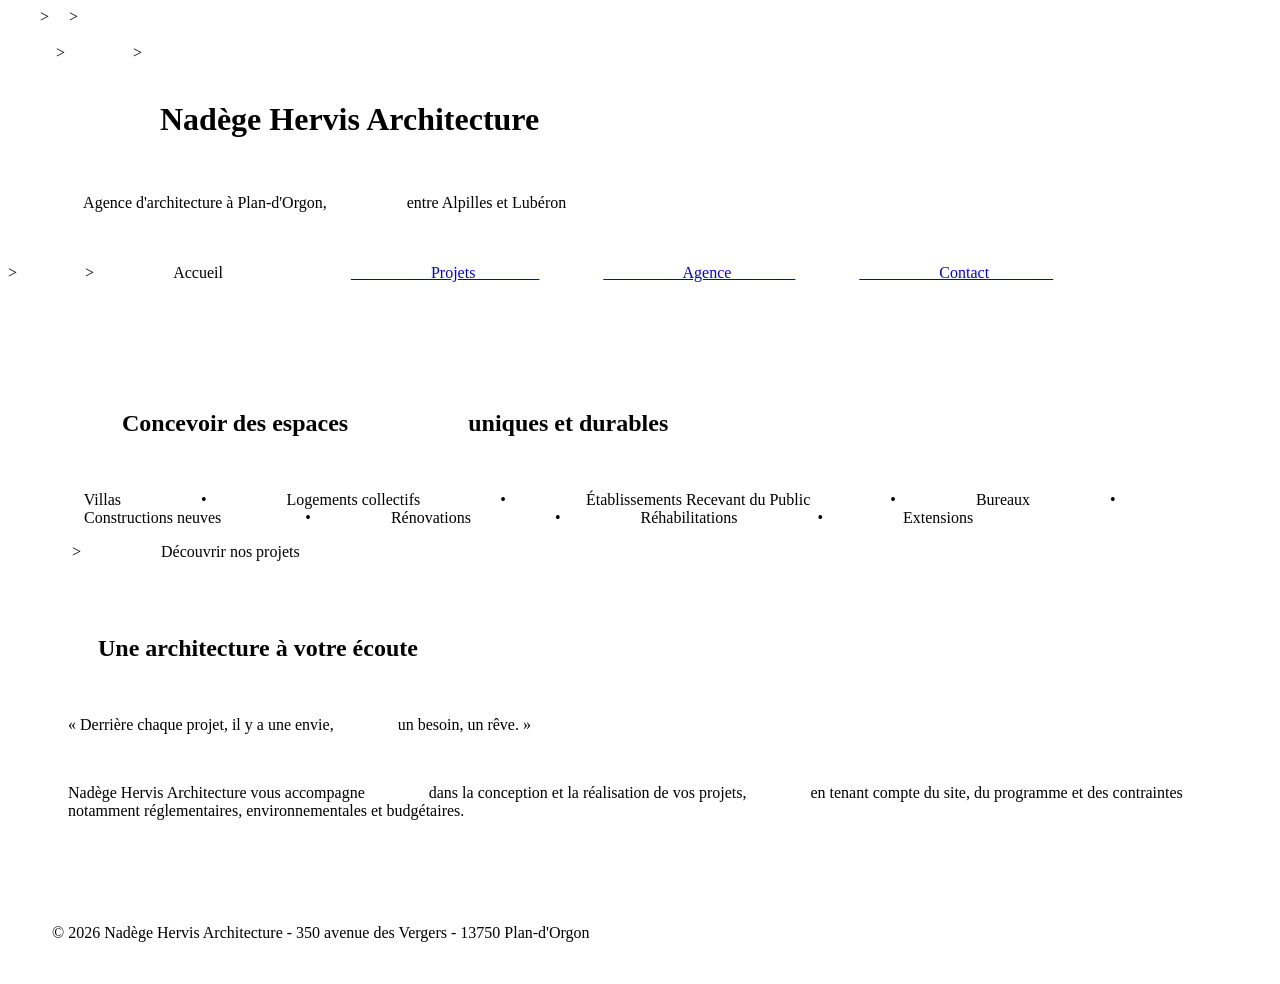
==== index.html @ 65b54915 "Update index.html" ====
<!DOCTYPE html>
<html lang="fr">

<head>

   <meta charset="UTF-8">

   <meta
       name="viewport"
       content="width=device-width, initial-scale=1.0"


>
>


   <meta
       name="description"
        content="Nadège Hervis Architecture, architecte à Plan-d'Orgon entre Alpilles et Lubéron. Conception, rénovation, réhabilitation, extension et projets de logements."


>
>


   <title>
        Architecte à Plan-d'Orgon | Nadège Hervis Architecture
    </title>


   <style>

       * {
           box-sizing: border-box;
       }


       html {
           scroll-behavior: smooth;
       }


       body {
           margin: 0;

           font-family:
               Arial,
               Helvetica,
               sans-serif;

           color: #4f4a42;

           background: #ffffff;
       }


       img {
           max-width: 100%;
       }


       /* =====================================================
          HEADER
          ===================================================== */

       .site-header {

           position: relative;

           width: 100%;

           background: #ffffff;

           border-bottom:
               1px solid #e6e1d8;

           padding: 15px 40px;
       }


       .header-container {

           max-width: 1400px;

           margin: 0 auto;

           display: flex;

           align-items: center;

           justify-content: space-between;

           gap: 35px;
       }


       /* LOGO */

       .logo {

           height: 78px;

           width: auto;

           display: block;
       }


       /* IDENTITÉ */

       .brand {

           flex: 1;
       }


       .brand h1 {

           margin: 0;

           color: #8f7e4d;

           font-size: 23px;

           font-weight: 400;

           letter-spacing: 2px;
       }


       .brand p {

           margin: 3px 0 0;

           color: #777065;

           font-size: 12px;

           letter-spacing: 1.2px;
       }


       /* NAVIGATION */

       nav {

           display: flex;

           align-items: center;

           gap: 25px;
       }


       nav a {

           color: #4f4a42;

           text-decoration: none;

           font-size: 12px;

           letter-spacing: 1.2px;

           text-transform: uppercase;

           transition:
               color 0.25s ease;
       }


       nav a:hover,
       nav a.active {

           color: #8f7e4d;
       }


       /* =====================================================
          HERO
          ===================================================== */

       .hero {

           position: relative;

           min-height:
               calc(100vh - 109px);

           display: flex;

           flex-direction: column;

           justify-content: center;

           align-items: center;

           text-align: center;

           padding: 100px 30px;

           overflow: hidden;

           background-image:

               linear-gradient(
                   rgba(255, 255, 255, 0.78),
                   rgba(255, 255, 255, 0.78)
               ),

               url("images/la seyne/laseynefond1.jpg");

           background-size: cover;

           background-position: center;

           background-repeat: no-repeat;
       }


       .hero-content {

           position: relative;

           z-index: 1;

           max-width: 1000px;
       }


       .hero h2 {

           margin:
               0 0 25px;

           color: #8f7e4d;

           font-size:
               clamp(36px, 5vw, 64px);

           font-weight: 300;

           line-height: 1.15;

           letter-spacing: 1px;

           text-shadow:
               0 1px 8px
               rgba(255, 255, 255, 0.6);
       }


       .hero p {

           margin:
               0 0 38px;

           color: #625b51;

           font-size: 15px;

           line-height: 1.8;

           letter-spacing: 1.5px;

           text-shadow:
               0 1px 6px
               rgba(255, 255, 255, 0.6);
       }


       .hero-button {

           display: inline-block;

           padding:
               15px 30px;

           color: #ffffff;

           background: #8f7e4d;

           text-decoration: none;

           font-size: 11px;

           letter-spacing: 1.8px;

           text-transform: uppercase;

           transition:
               background 0.25s ease,
               transform 0.25s ease;
       }


       .hero-button:hover {

           background: #75663e;

           transform:
               translateY(-2px);
       }


       /* =====================================================
          INTRODUCTION
          ===================================================== */

       .intro {

           max-width: 900px;

           margin: 0 auto;

           padding:
               90px 30px;

           text-align: center;
       }


       .intro h2 {

           margin:
               0 0 30px;

           color: #8f7e4d;

           font-size: 30px;

           font-weight: 400;

           letter-spacing: 2px;

           text-transform: uppercase;
       }


       .intro-citation {

           margin:
               0 0 32px;

           color: #8f7e4d;

           font-size: 20px;

           font-style: italic;

           line-height: 1.6;
       }


       .intro-texte {

           margin: 0;

           color: #6b655d;

           font-size: 17px;

           line-height: 1.9;
       }


       /* =====================================================
          FOOTER
          ===================================================== */

       footer {

           padding: 30px;

           text-align: center;

           border-top:
               1px solid #e6e1d8;

           color: #777065;

           font-size: 12px;
       }


       /* =====================================================
          TABLETTE
          ===================================================== */

       @media (max-width: 900px) {

           .header-container {

               gap: 20px;
           }


           .brand h1 {

               font-size: 18px;

               letter-spacing: 2px;
           }


           nav {

               gap: 16px;
           }

       }


       /* =====================================================
          MOBILE
          ===================================================== */

       @media (max-width: 700px) {

           .site-header {

               padding:
                   12px 20px;
           }


           .header-container {

               flex-wrap: wrap;

               gap: 12px;
           }


           .logo {

               height: 60px;
           }


           .brand {

               min-width: 180px;
           }


           .brand h1 {

               font-size: 15px;

               letter-spacing: 1.5px;
           }


           .brand p {

               font-size: 9px;

               letter-spacing: 0.8px;
           }


           nav {

               width: 100%;

               justify-content: center;

               padding-top: 12px;

               border-top:
                   1px solid #eeeeee;

               gap: 18px;
           }


           nav a {

               font-size: 9px;

               letter-spacing: 0.8px;
           }


           .hero {

               min-height:
                   calc(100vh - 130px);

               padding:
                   70px 22px;
           }


           .hero h2 {

               font-size: 36px;
           }


           .hero p {

               font-size: 12px;
           }


           .intro {

               padding:
                   65px 22px;
           }


           .intro h2 {

               font-size: 25px;

               margin-bottom: 28px;
           }


           .intro-citation {

               font-size: 18px;

               margin-bottom: 28px;
           }


           .intro-texte {

               font-size: 15px;

               line-height: 1.8;
           }

       }


       /* =====================================================
          PETITS ÉCRANS
          ===================================================== */

       @media (max-width: 480px) {

           .hero h2 {

               font-size: 31px;
           }


           .hero-button {

               padding:
                   14px 22px;
           }


           .intro-citation {

               font-size: 17px;
           }

       }

   </style>

    <script type="application/ld+json">
    {
        "@context": "https://schema.org",
        "@type": "ProfessionalService",
        "name": "Nadège Hervis Architecture",
        "url": "https://nadegehervis.github.io/",
        "logo": "https://nadegehervis.github.io/images/logo.jpg",
        "telephone": "+33 6 23 59 51 24",
        "email": "nadege.hervis@yahoo.fr",
        "address": {
            "@type": "PostalAddress",
            "streetAddress": "350 avenue des Vergers",
            "postalCode": "13750",
            "addressLocality": "Plan-d'Orgon",
            "addressCountry": "FR"
        },
        "sameAs": [
            "https://www.linkedin.com/in/nadège-hervis-78b490229"
        ]
    }
    </script>

</head>


<body>


   <!-- =====================================================
        EN-TÊTE
        ===================================================== -->

   <header class="site-header">

       <div class="header-container">


           <a
               href="index.html"
               aria-label="Accueil Nadège Hervis Architecture"


>
>


               <img
                   src="images/logo.jpg"
                   alt="Logo Nadège Hervis Architecture"
                   class="logo"


>
>


           </a>


           <div class="brand">

               <h1>
                   Nadège Hervis Architecture
               </h1>

               <p>
                   Agence d'architecture à Plan-d'Orgon,
                   entre Alpilles et Lubéron
               </p>

           </div>


           <nav
               aria-label="Navigation principale"


>
>


               <a
                   href="index.html"
                   class="active"


>
>

                   Accueil
               </a>

               <a href="projets.html">
                   Projets
               </a>

               <a href="agence.html">
                   Agence
               </a>

               <a href="contact.html">
                   Contact
               </a>

           </nav>

       </div>

   </header>


   <main>


       <section class="hero">

           <div class="hero-content">

               <h2>
                   Concevoir des espaces
                   uniques et durables
               </h2>

               <p>
                   Villas
                   •
                   Logements collectifs
                   •
                   Établissements Recevant du Public
                   •
                   Bureaux
                   •
                   Constructions neuves
                    •
                   Rénovations
                    •
                   Réhabilitations
                   •
                   Extensions
               </p>

               <a
                   href="projets.html"
                   class="hero-button"


>
>

                   Découvrir nos projets
               </a>

           </div>

       </section>


       <section class="intro">

           <h2>
               Une architecture à votre écoute
           </h2>

           <p class="intro-citation">
               « Derrière chaque projet, il y a une envie,
               un besoin, un rêve. »
           </p>

           <p class="intro-texte">
               Nadège Hervis Architecture vous accompagne
               dans la conception et la réalisation de vos projets,
               en tenant compte du site, du programme et des contraintes
               notamment réglementaires, environnementales et budgétaires.
           </p>

       </section>

   </main>


   <footer>

       <p>
           © 2026 Nadège Hervis Architecture - 350 avenue des Vergers - 13750 Plan-d'Orgon
       </p>

   </footer>


</body>

</html>
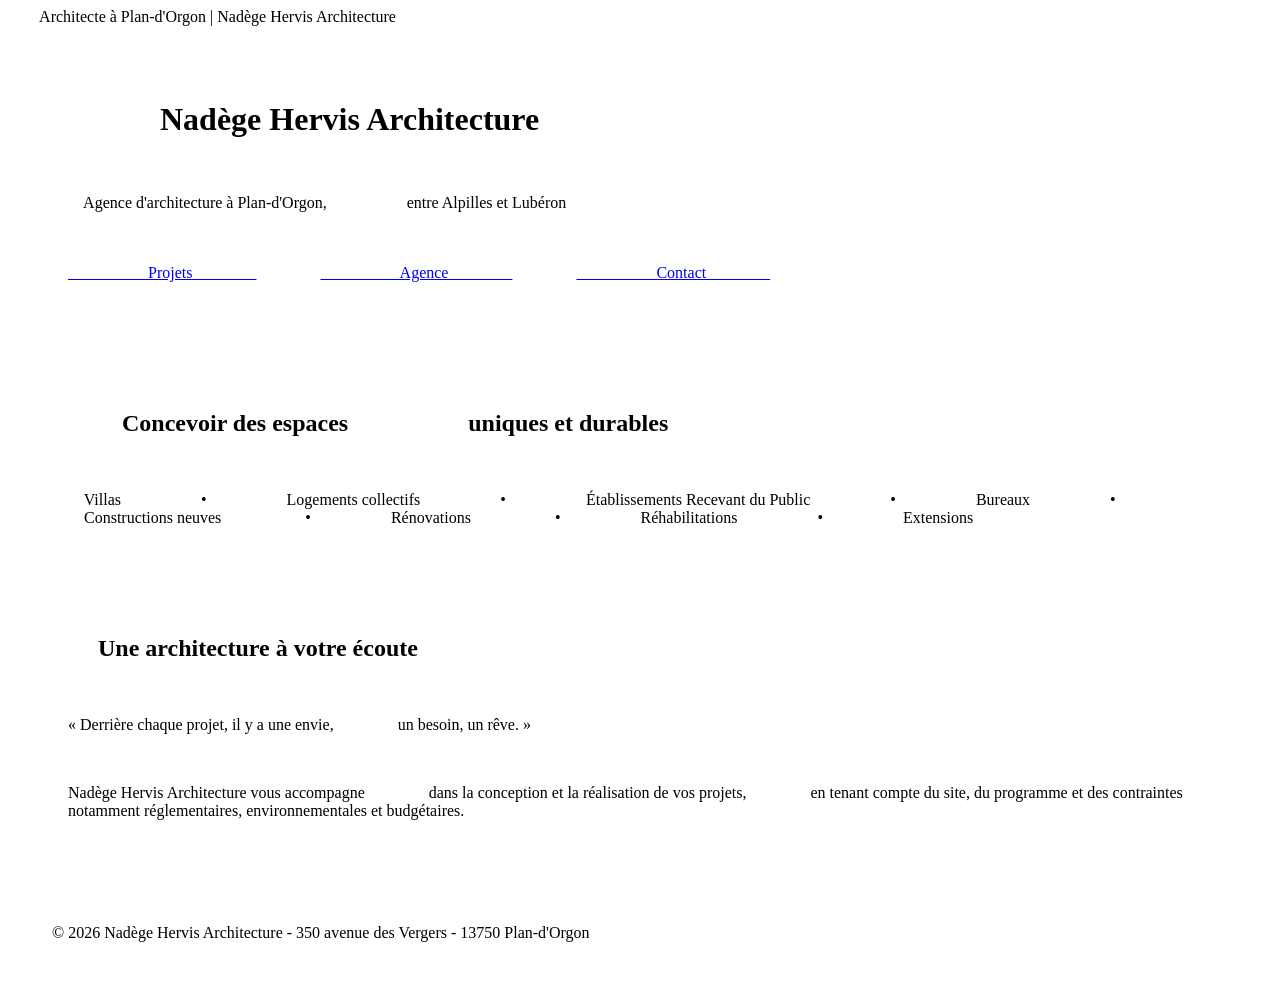
==== commit c9b73f35: "Update index.html" ====
--- a/index.html
+++ b/index.html
@@ -10,8 +10,6 @@
        content="width=device-width, initial-scale=1.0"
 
 
->
->
 
 
    <meta
@@ -19,8 +17,6 @@
         content="Nadège Hervis Architecture, architecte à Plan-d'Orgon entre Alpilles et Lubéron. Conception, rénovation, réhabilitation, extension et projets de logements."
 
 
->
->
 
 
    <title>
@@ -608,8 +604,6 @@
                aria-label="Accueil Nadège Hervis Architecture"
 
 
->
->
 
 
                <img
@@ -618,8 +612,6 @@
                    class="logo"
 
 
->
->
 
 
            </a>
@@ -643,8 +635,6 @@
                aria-label="Navigation principale"
 
 
->
->
 
 
                <a
@@ -652,8 +642,6 @@
                    class="active"
 
 
->
->
 
                    Accueil
                </a>
@@ -712,8 +700,6 @@
                    class="hero-button"
 
 
->
->
 
                    Découvrir nos projets
                </a>
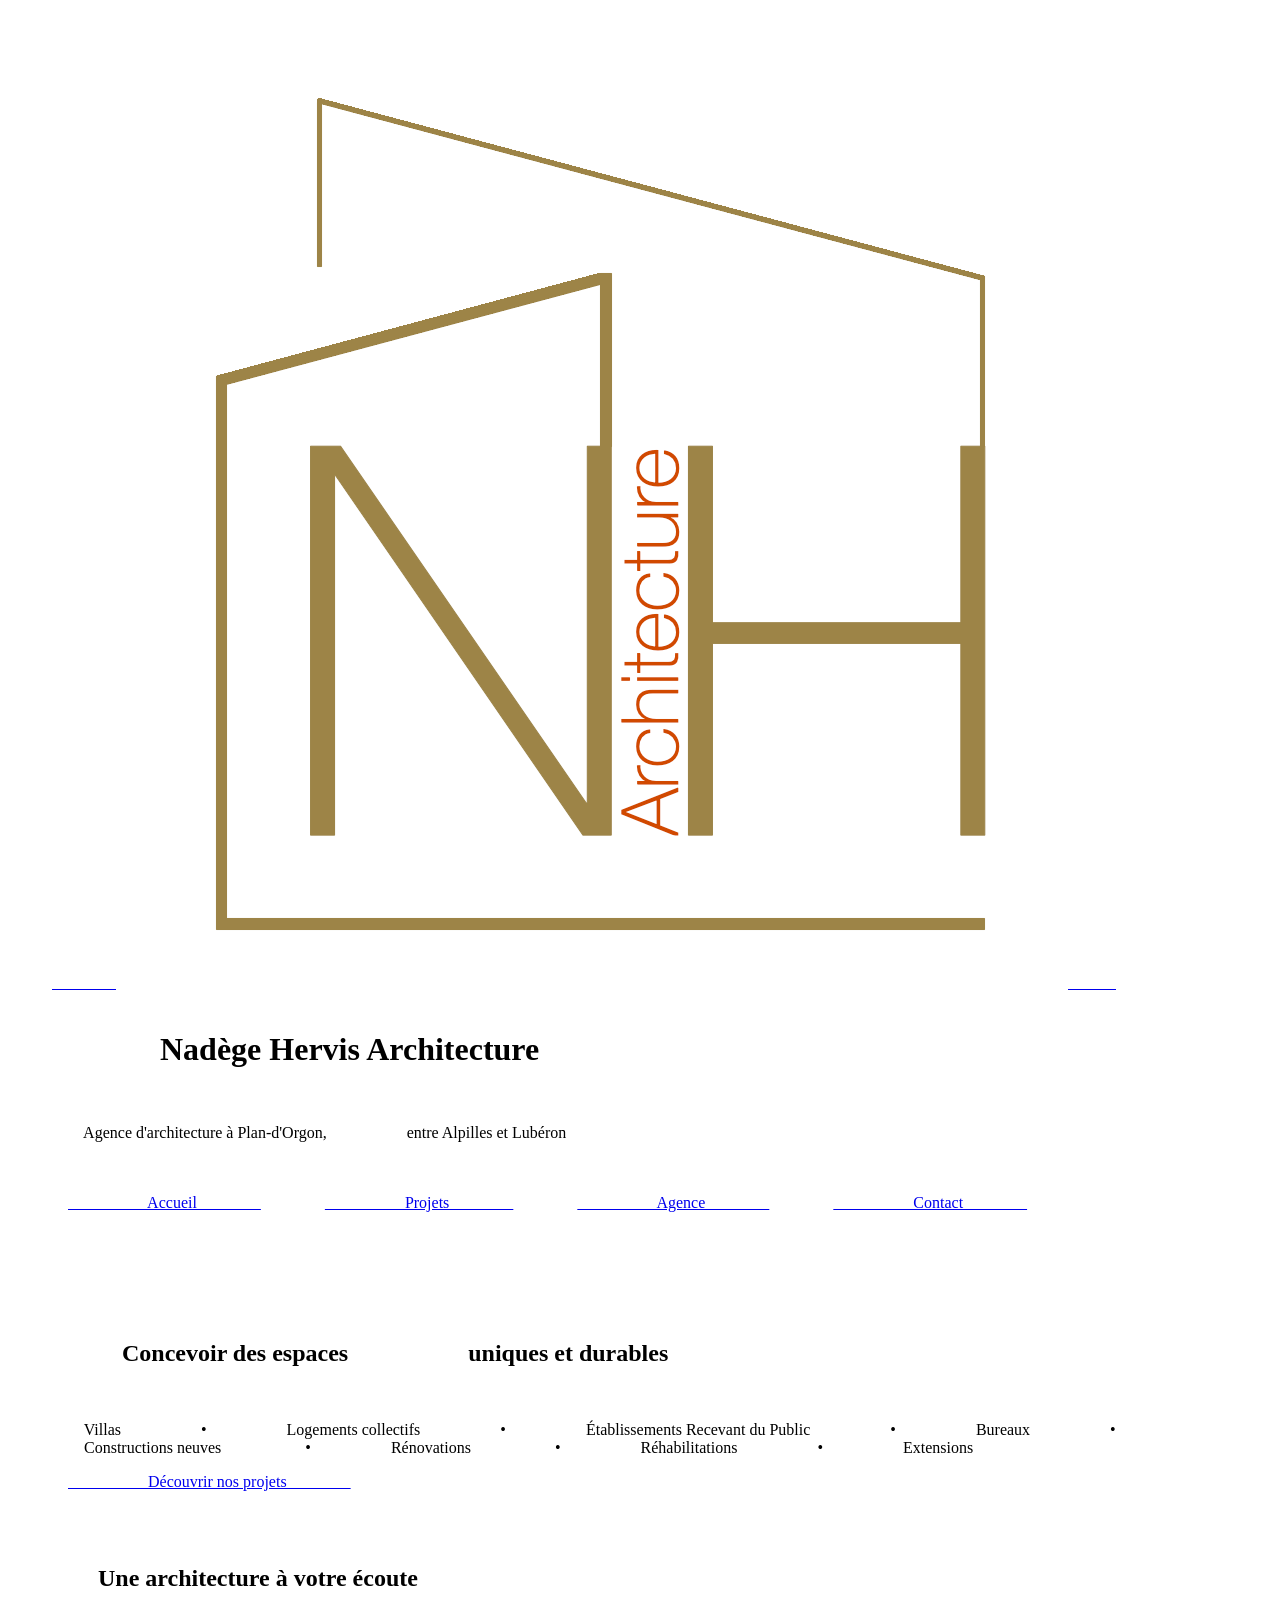
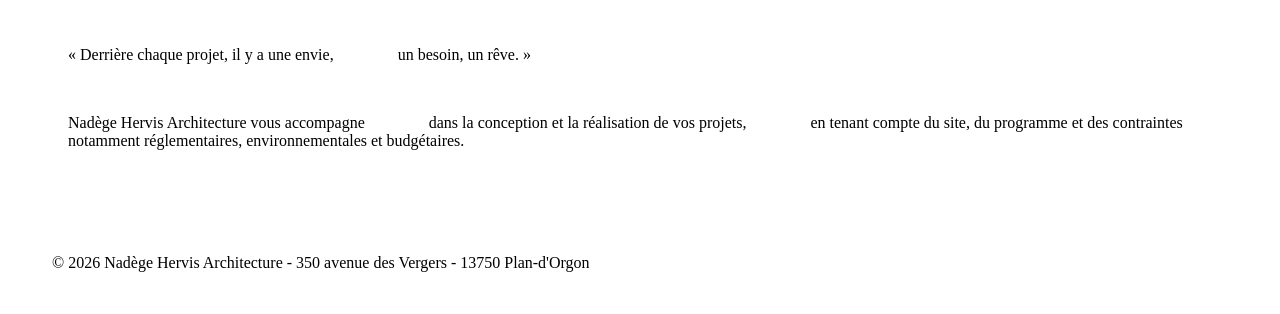
==== commit ca1aba6e: "Fix HTML tag closures in index.html" ====
--- a/index.html
+++ b/index.html
@@ -6,18 +6,12 @@
    <meta charset="UTF-8">
 
    <meta
-       name="viewport"
-       content="width=device-width, initial-scale=1.0"
-
-
-
+       name="viewport"
+       content="width=device-width, initial-scale=1.0">
 
    <meta
-       name="description"
-        content="Nadège Hervis Architecture, architecte à Plan-d'Orgon entre Alpilles et Lubéron. Conception, rénovation, réhabilitation, extension et projets de logements."
-
-
-
+       name="description"
+       content="Nadège Hervis Architecture, architecte à Plan-d'Orgon entre Alpilles et Lubéron. Conception, rénovation, réhabilitation, extension et projets de logements.">
 
    <title>
         Architecte à Plan-d'Orgon | Nadège Hervis Architecture
@@ -600,19 +594,13 @@
 
 
            <a
-               href="index.html"
-               aria-label="Accueil Nadège Hervis Architecture"
-
-
-
+               href="index.html"
+               aria-label="Accueil Nadège Hervis Architecture">
 
                <img
-                   src="images/logo.jpg"
-                   alt="Logo Nadège Hervis Architecture"
-                   class="logo"
-
-
-
+                   src="images/logo.jpg"
+                   alt="Logo Nadège Hervis Architecture"
+                   class="logo">
 
            </a>
 
@@ -632,16 +620,11 @@
 
 
            <nav
-               aria-label="Navigation principale"
-
-
-
+               aria-label="Navigation principale">
 
                <a
-                   href="index.html"
-                   class="active"
-
-
+                   href="index.html"
+                   class="active">
 
                    Accueil
                </a>
@@ -696,10 +679,8 @@
                </p>
 
                <a
-                   href="projets.html"
-                   class="hero-button"
-
-
+                   href="projets.html"
+                   class="hero-button">
 
                    Découvrir nos projets
                </a>
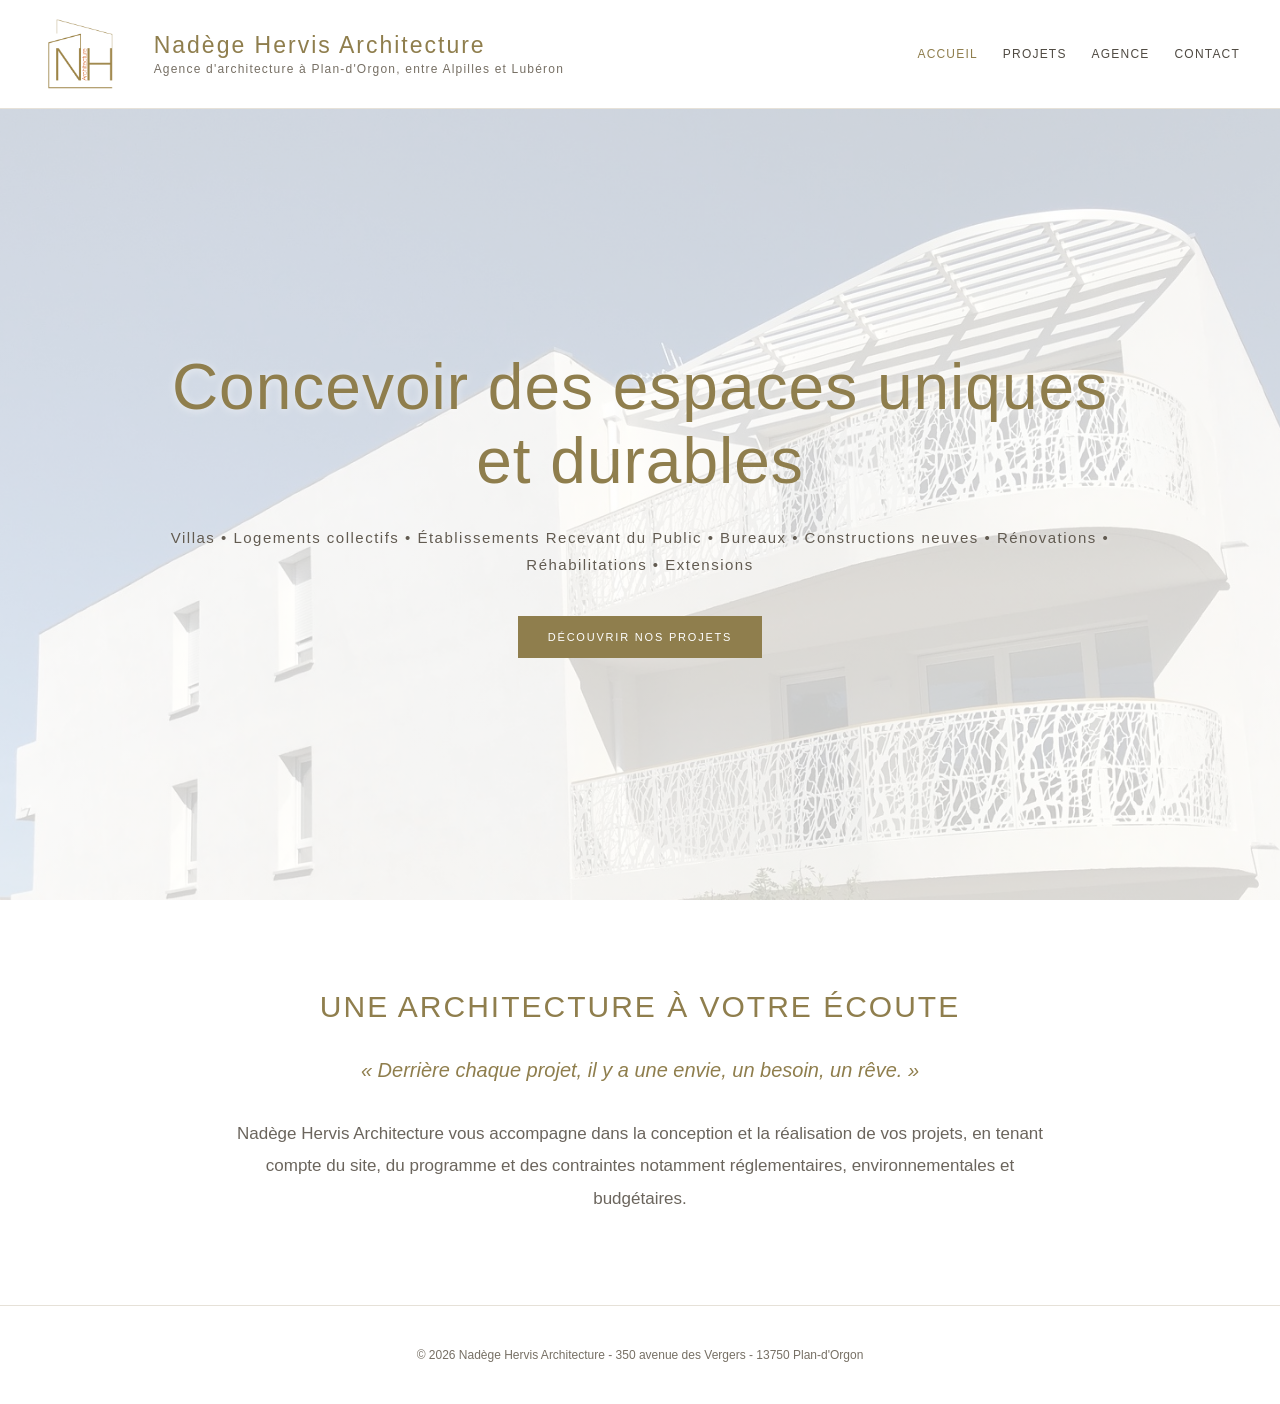
==== commit 8babb51c: "Normalize HTML whitespace in index.html" ====
--- a/index.html
+++ b/index.html
@@ -3,558 +3,558 @@
 
 <head>
 
-   <meta charset="UTF-8">
-
-   <meta
+   <meta charset="UTF-8">
+
+   <meta
        name="viewport"
        content="width=device-width, initial-scale=1.0">
 
-   <meta
+   <meta
        name="description"
        content="Nadège Hervis Architecture, architecte à Plan-d'Orgon entre Alpilles et Lubéron. Conception, rénovation, réhabilitation, extension et projets de logements.">
 
-   <title>
+   <title>
         Architecte à Plan-d'Orgon | Nadège Hervis Architecture
     </title>
 
 
-   <style>
-
-       * {
-           box-sizing: border-box;
-       }
-
-
-       html {
-           scroll-behavior: smooth;
-       }
-
-
-       body {
-           margin: 0;
-
-           font-family:
-               Arial,
-               Helvetica,
-               sans-serif;
-
-           color: #4f4a42;
-
-           background: #ffffff;
-       }
-
-
-       img {
-           max-width: 100%;
-       }
-
-
-       /* =====================================================
-          HEADER
-          ===================================================== */
-
-       .site-header {
-
-           position: relative;
-
-           width: 100%;
-
-           background: #ffffff;
-
-           border-bottom:
-               1px solid #e6e1d8;
-
-           padding: 15px 40px;
-       }
-
-
-       .header-container {
-
-           max-width: 1400px;
-
-           margin: 0 auto;
-
-           display: flex;
-
-           align-items: center;
-
-           justify-content: space-between;
-
-           gap: 35px;
-       }
-
-
-       /* LOGO */
-
-       .logo {
-
-           height: 78px;
-
-           width: auto;
-
-           display: block;
-       }
-
-
-       /* IDENTITÉ */
-
-       .brand {
-
-           flex: 1;
-       }
-
-
-       .brand h1 {
-
-           margin: 0;
-
-           color: #8f7e4d;
-
-           font-size: 23px;
-
-           font-weight: 400;
-
-           letter-spacing: 2px;
-       }
-
-
-       .brand p {
-
-           margin: 3px 0 0;
-
-           color: #777065;
-
-           font-size: 12px;
-
-           letter-spacing: 1.2px;
-       }
-
-
-       /* NAVIGATION */
-
-       nav {
-
-           display: flex;
-
-           align-items: center;
-
-           gap: 25px;
-       }
-
-
-       nav a {
-
-           color: #4f4a42;
-
-           text-decoration: none;
-
-           font-size: 12px;
-
-           letter-spacing: 1.2px;
-
-           text-transform: uppercase;
-
-           transition:
-               color 0.25s ease;
-       }
-
-
-       nav a:hover,
-       nav a.active {
-
-           color: #8f7e4d;
-       }
-
-
-       /* =====================================================
-          HERO
-          ===================================================== */
-
-       .hero {
-
-           position: relative;
-
-           min-height:
-               calc(100vh - 109px);
-
-           display: flex;
-
-           flex-direction: column;
-
-           justify-content: center;
-
-           align-items: center;
-
-           text-align: center;
-
-           padding: 100px 30px;
-
-           overflow: hidden;
-
-           background-image:
-
-               linear-gradient(
-                   rgba(255, 255, 255, 0.78),
-                   rgba(255, 255, 255, 0.78)
-               ),
-
-               url("images/la seyne/laseynefond1.jpg");
-
-           background-size: cover;
-
-           background-position: center;
-
-           background-repeat: no-repeat;
-       }
-
-
-       .hero-content {
-
-           position: relative;
-
-           z-index: 1;
-
-           max-width: 1000px;
-       }
-
-
-       .hero h2 {
-
-           margin:
-               0 0 25px;
-
-           color: #8f7e4d;
-
-           font-size:
-               clamp(36px, 5vw, 64px);
-
-           font-weight: 300;
-
-           line-height: 1.15;
-
-           letter-spacing: 1px;
-
-           text-shadow:
-               0 1px 8px
-               rgba(255, 255, 255, 0.6);
-       }
-
-
-       .hero p {
-
-           margin:
-               0 0 38px;
-
-           color: #625b51;
-
-           font-size: 15px;
-
-           line-height: 1.8;
-
-           letter-spacing: 1.5px;
-
-           text-shadow:
-               0 1px 6px
-               rgba(255, 255, 255, 0.6);
-       }
-
-
-       .hero-button {
-
-           display: inline-block;
-
-           padding:
-               15px 30px;
-
-           color: #ffffff;
-
-           background: #8f7e4d;
-
-           text-decoration: none;
-
-           font-size: 11px;
-
-           letter-spacing: 1.8px;
-
-           text-transform: uppercase;
-
-           transition:
-               background 0.25s ease,
-               transform 0.25s ease;
-       }
-
-
-       .hero-button:hover {
-
-           background: #75663e;
-
-           transform:
-               translateY(-2px);
-       }
-
-
-       /* =====================================================
-          INTRODUCTION
-          ===================================================== */
-
-       .intro {
-
-           max-width: 900px;
-
-           margin: 0 auto;
-
-           padding:
-               90px 30px;
-
-           text-align: center;
-       }
-
-
-       .intro h2 {
-
-           margin:
-               0 0 30px;
-
-           color: #8f7e4d;
-
-           font-size: 30px;
-
-           font-weight: 400;
-
-           letter-spacing: 2px;
-
-           text-transform: uppercase;
-       }
-
-
-       .intro-citation {
-
-           margin:
-               0 0 32px;
-
-           color: #8f7e4d;
-
-           font-size: 20px;
-
-           font-style: italic;
-
-           line-height: 1.6;
-       }
-
-
-       .intro-texte {
-
-           margin: 0;
-
-           color: #6b655d;
-
-           font-size: 17px;
-
-           line-height: 1.9;
-       }
-
-
-       /* =====================================================
-          FOOTER
-          ===================================================== */
-
-       footer {
-
-           padding: 30px;
-
-           text-align: center;
-
-           border-top:
-               1px solid #e6e1d8;
-
-           color: #777065;
-
-           font-size: 12px;
-       }
-
-
-       /* =====================================================
-          TABLETTE
-          ===================================================== */
-
-       @media (max-width: 900px) {
-
-           .header-container {
-
-               gap: 20px;
-           }
-
-
-           .brand h1 {
-
-               font-size: 18px;
-
-               letter-spacing: 2px;
-           }
-
-
-           nav {
-
-               gap: 16px;
-           }
-
-       }
-
-
-       /* =====================================================
-          MOBILE
-          ===================================================== */
-
-       @media (max-width: 700px) {
-
-           .site-header {
-
-               padding:
-                   12px 20px;
-           }
-
-
-           .header-container {
-
-               flex-wrap: wrap;
-
-               gap: 12px;
-           }
-
-
-           .logo {
-
-               height: 60px;
-           }
-
-
-           .brand {
-
-               min-width: 180px;
-           }
-
-
-           .brand h1 {
-
-               font-size: 15px;
-
-               letter-spacing: 1.5px;
-           }
-
-
-           .brand p {
-
-               font-size: 9px;
-
-               letter-spacing: 0.8px;
-           }
-
-
-           nav {
-
-               width: 100%;
-
-               justify-content: center;
-
-               padding-top: 12px;
-
-               border-top:
-                   1px solid #eeeeee;
-
-               gap: 18px;
-           }
-
-
-           nav a {
-
-               font-size: 9px;
-
-               letter-spacing: 0.8px;
-           }
-
-
-           .hero {
-
-               min-height:
-                   calc(100vh - 130px);
-
-               padding:
-                   70px 22px;
-           }
-
-
-           .hero h2 {
-
-               font-size: 36px;
-           }
-
-
-           .hero p {
-
-               font-size: 12px;
-           }
-
-
-           .intro {
-
-               padding:
-                   65px 22px;
-           }
-
-
-           .intro h2 {
-
-               font-size: 25px;
-
-               margin-bottom: 28px;
-           }
-
-
-           .intro-citation {
-
-               font-size: 18px;
-
-               margin-bottom: 28px;
-           }
-
-
-           .intro-texte {
-
-               font-size: 15px;
-
-               line-height: 1.8;
-           }
-
-       }
-
-
-       /* =====================================================
-          PETITS ÉCRANS
-          ===================================================== */
-
-       @media (max-width: 480px) {
-
-           .hero h2 {
-
-               font-size: 31px;
-           }
-
-
-           .hero-button {
-
-               padding:
-                   14px 22px;
-           }
-
-
-           .intro-citation {
-
-               font-size: 17px;
-           }
-
-       }
-
-   </style>
+   <style>
+
+       * {
+           box-sizing: border-box;
+       }
+
+
+       html {
+           scroll-behavior: smooth;
+       }
+
+
+       body {
+           margin: 0;
+
+           font-family:
+               Arial,
+               Helvetica,
+               sans-serif;
+
+           color: #4f4a42;
+
+           background: #ffffff;
+       }
+
+
+       img {
+           max-width: 100%;
+       }
+
+
+       /* =====================================================
+          HEADER
+          ===================================================== */
+
+       .site-header {
+
+           position: relative;
+
+           width: 100%;
+
+           background: #ffffff;
+
+           border-bottom:
+               1px solid #e6e1d8;
+
+           padding: 15px 40px;
+       }
+
+
+       .header-container {
+
+           max-width: 1400px;
+
+           margin: 0 auto;
+
+           display: flex;
+
+           align-items: center;
+
+           justify-content: space-between;
+
+           gap: 35px;
+       }
+
+
+       /* LOGO */
+
+       .logo {
+
+           height: 78px;
+
+           width: auto;
+
+           display: block;
+       }
+
+
+       /* IDENTITÉ */
+
+       .brand {
+
+           flex: 1;
+       }
+
+
+       .brand h1 {
+
+           margin: 0;
+
+           color: #8f7e4d;
+
+           font-size: 23px;
+
+           font-weight: 400;
+
+           letter-spacing: 2px;
+       }
+
+
+       .brand p {
+
+           margin: 3px 0 0;
+
+           color: #777065;
+
+           font-size: 12px;
+
+           letter-spacing: 1.2px;
+       }
+
+
+       /* NAVIGATION */
+
+       nav {
+
+           display: flex;
+
+           align-items: center;
+
+           gap: 25px;
+       }
+
+
+       nav a {
+
+           color: #4f4a42;
+
+           text-decoration: none;
+
+           font-size: 12px;
+
+           letter-spacing: 1.2px;
+
+           text-transform: uppercase;
+
+           transition:
+               color 0.25s ease;
+       }
+
+
+       nav a:hover,
+       nav a.active {
+
+           color: #8f7e4d;
+       }
+
+
+       /* =====================================================
+          HERO
+          ===================================================== */
+
+       .hero {
+
+           position: relative;
+
+           min-height:
+               calc(100vh - 109px);
+
+           display: flex;
+
+           flex-direction: column;
+
+           justify-content: center;
+
+           align-items: center;
+
+           text-align: center;
+
+           padding: 100px 30px;
+
+           overflow: hidden;
+
+           background-image:
+
+               linear-gradient(
+                   rgba(255, 255, 255, 0.78),
+                   rgba(255, 255, 255, 0.78)
+               ),
+
+               url("images/la seyne/laseynefond1.jpg");
+
+           background-size: cover;
+
+           background-position: center;
+
+           background-repeat: no-repeat;
+       }
+
+
+       .hero-content {
+
+           position: relative;
+
+           z-index: 1;
+
+           max-width: 1000px;
+       }
+
+
+       .hero h2 {
+
+           margin:
+               0 0 25px;
+
+           color: #8f7e4d;
+
+           font-size:
+               clamp(36px, 5vw, 64px);
+
+           font-weight: 300;
+
+           line-height: 1.15;
+
+           letter-spacing: 1px;
+
+           text-shadow:
+               0 1px 8px
+               rgba(255, 255, 255, 0.6);
+       }
+
+
+       .hero p {
+
+           margin:
+               0 0 38px;
+
+           color: #625b51;
+
+           font-size: 15px;
+
+           line-height: 1.8;
+
+           letter-spacing: 1.5px;
+
+           text-shadow:
+               0 1px 6px
+               rgba(255, 255, 255, 0.6);
+       }
+
+
+       .hero-button {
+
+           display: inline-block;
+
+           padding:
+               15px 30px;
+
+           color: #ffffff;
+
+           background: #8f7e4d;
+
+           text-decoration: none;
+
+           font-size: 11px;
+
+           letter-spacing: 1.8px;
+
+           text-transform: uppercase;
+
+           transition:
+               background 0.25s ease,
+               transform 0.25s ease;
+       }
+
+
+       .hero-button:hover {
+
+           background: #75663e;
+
+           transform:
+               translateY(-2px);
+       }
+
+
+       /* =====================================================
+          INTRODUCTION
+          ===================================================== */
+
+       .intro {
+
+           max-width: 900px;
+
+           margin: 0 auto;
+
+           padding:
+               90px 30px;
+
+           text-align: center;
+       }
+
+
+       .intro h2 {
+
+           margin:
+               0 0 30px;
+
+           color: #8f7e4d;
+
+           font-size: 30px;
+
+           font-weight: 400;
+
+           letter-spacing: 2px;
+
+           text-transform: uppercase;
+       }
+
+
+       .intro-citation {
+
+           margin:
+               0 0 32px;
+
+           color: #8f7e4d;
+
+           font-size: 20px;
+
+           font-style: italic;
+
+           line-height: 1.6;
+       }
+
+
+       .intro-texte {
+
+           margin: 0;
+
+           color: #6b655d;
+
+           font-size: 17px;
+
+           line-height: 1.9;
+       }
+
+
+       /* =====================================================
+          FOOTER
+          ===================================================== */
+
+       footer {
+
+           padding: 30px;
+
+           text-align: center;
+
+           border-top:
+               1px solid #e6e1d8;
+
+           color: #777065;
+
+           font-size: 12px;
+       }
+
+
+       /* =====================================================
+          TABLETTE
+          ===================================================== */
+
+       @media (max-width: 900px) {
+
+           .header-container {
+
+               gap: 20px;
+           }
+
+
+           .brand h1 {
+
+               font-size: 18px;
+
+               letter-spacing: 2px;
+           }
+
+
+           nav {
+
+               gap: 16px;
+           }
+
+       }
+
+
+       /* =====================================================
+          MOBILE
+          ===================================================== */
+
+       @media (max-width: 700px) {
+
+           .site-header {
+
+               padding:
+                   12px 20px;
+           }
+
+
+           .header-container {
+
+               flex-wrap: wrap;
+
+               gap: 12px;
+           }
+
+
+           .logo {
+
+               height: 60px;
+           }
+
+
+           .brand {
+
+               min-width: 180px;
+           }
+
+
+           .brand h1 {
+
+               font-size: 15px;
+
+               letter-spacing: 1.5px;
+           }
+
+
+           .brand p {
+
+               font-size: 9px;
+
+               letter-spacing: 0.8px;
+           }
+
+
+           nav {
+
+               width: 100%;
+
+               justify-content: center;
+
+               padding-top: 12px;
+
+               border-top:
+                   1px solid #eeeeee;
+
+               gap: 18px;
+           }
+
+
+           nav a {
+
+               font-size: 9px;
+
+               letter-spacing: 0.8px;
+           }
+
+
+           .hero {
+
+               min-height:
+                   calc(100vh - 130px);
+
+               padding:
+                   70px 22px;
+           }
+
+
+           .hero h2 {
+
+               font-size: 36px;
+           }
+
+
+           .hero p {
+
+               font-size: 12px;
+           }
+
+
+           .intro {
+
+               padding:
+                   65px 22px;
+           }
+
+
+           .intro h2 {
+
+               font-size: 25px;
+
+               margin-bottom: 28px;
+           }
+
+
+           .intro-citation {
+
+               font-size: 18px;
+
+               margin-bottom: 28px;
+           }
+
+
+           .intro-texte {
+
+               font-size: 15px;
+
+               line-height: 1.8;
+           }
+
+       }
+
+
+       /* =====================================================
+          PETITS ÉCRANS
+          ===================================================== */
+
+       @media (max-width: 480px) {
+
+           .hero h2 {
+
+               font-size: 31px;
+           }
+
+
+           .hero-button {
+
+               padding:
+                   14px 22px;
+           }
+
+
+           .intro-citation {
+
+               font-size: 17px;
+           }
+
+       }
+
+   </style>
 
     <script type="application/ld+json">
     {
@@ -584,142 +584,142 @@
 <body>
 
 
-   <!-- =====================================================
-        EN-TÊTE
-        ===================================================== -->
-
-   <header class="site-header">
-
-       <div class="header-container">
-
-
-           <a
+   <!-- =====================================================
+        EN-TÊTE
+        ===================================================== -->
+
+   <header class="site-header">
+
+       <div class="header-container">
+
+
+           <a
                href="index.html"
                aria-label="Accueil Nadège Hervis Architecture">
 
-               <img
+               <img
                    src="images/logo.jpg"
                    alt="Logo Nadège Hervis Architecture"
                    class="logo">
 
-           </a>
-
-
-           <div class="brand">
-
-               <h1>
-                   Nadège Hervis Architecture
-               </h1>
-
-               <p>
-                   Agence d'architecture à Plan-d'Orgon,
-                   entre Alpilles et Lubéron
-               </p>
-
-           </div>
-
-
-           <nav
+           </a>
+
+
+           <div class="brand">
+
+               <h1>
+                   Nadège Hervis Architecture
+               </h1>
+
+               <p>
+                   Agence d'architecture à Plan-d'Orgon,
+                   entre Alpilles et Lubéron
+               </p>
+
+           </div>
+
+
+           <nav
                aria-label="Navigation principale">
 
-               <a
+               <a
                    href="index.html"
                    class="active">
 
-                   Accueil
-               </a>
-
-               <a href="projets.html">
-                   Projets
-               </a>
-
-               <a href="agence.html">
-                   Agence
-               </a>
-
-               <a href="contact.html">
-                   Contact
-               </a>
-
-           </nav>
-
-       </div>
-
-   </header>
-
-
-   <main>
-
-
-       <section class="hero">
-
-           <div class="hero-content">
-
-               <h2>
-                   Concevoir des espaces
-                   uniques et durables
-               </h2>
-
-               <p>
-                   Villas
-                   •
-                   Logements collectifs
-                   •
-                   Établissements Recevant du Public
-                   •
-                   Bureaux
-                   •
-                   Constructions neuves
-                    •
-                   Rénovations
-                    •
-                   Réhabilitations
-                   •
-                   Extensions
-               </p>
-
-               <a
+                   Accueil
+               </a>
+
+               <a href="projets.html">
+                   Projets
+               </a>
+
+               <a href="agence.html">
+                   Agence
+               </a>
+
+               <a href="contact.html">
+                   Contact
+               </a>
+
+           </nav>
+
+       </div>
+
+   </header>
+
+
+   <main>
+
+
+       <section class="hero">
+
+           <div class="hero-content">
+
+               <h2>
+                   Concevoir des espaces
+                   uniques et durables
+               </h2>
+
+               <p>
+                   Villas
+                   •
+                   Logements collectifs
+                   •
+                   Établissements Recevant du Public
+                   •
+                   Bureaux
+                   •
+                   Constructions neuves
+                    •
+                   Rénovations
+                    •
+                   Réhabilitations
+                   •
+                   Extensions
+               </p>
+
+               <a
                    href="projets.html"
                    class="hero-button">
 
-                   Découvrir nos projets
-               </a>
-
-           </div>
-
-       </section>
-
-
-       <section class="intro">
-
-           <h2>
-               Une architecture à votre écoute
-           </h2>
-
-           <p class="intro-citation">
-               « Derrière chaque projet, il y a une envie,
-               un besoin, un rêve. »
-           </p>
-
-           <p class="intro-texte">
-               Nadège Hervis Architecture vous accompagne
-               dans la conception et la réalisation de vos projets,
-               en tenant compte du site, du programme et des contraintes
-               notamment réglementaires, environnementales et budgétaires.
-           </p>
-
-       </section>
-
-   </main>
-
-
-   <footer>
-
-       <p>
-           © 2026 Nadège Hervis Architecture - 350 avenue des Vergers - 13750 Plan-d'Orgon
-       </p>
-
-   </footer>
+                   Découvrir nos projets
+               </a>
+
+           </div>
+
+       </section>
+
+
+       <section class="intro">
+
+           <h2>
+               Une architecture à votre écoute
+           </h2>
+
+           <p class="intro-citation">
+               « Derrière chaque projet, il y a une envie,
+               un besoin, un rêve. »
+           </p>
+
+           <p class="intro-texte">
+               Nadège Hervis Architecture vous accompagne
+               dans la conception et la réalisation de vos projets,
+               en tenant compte du site, du programme et des contraintes
+               notamment réglementaires, environnementales et budgétaires.
+           </p>
+
+       </section>
+
+   </main>
+
+
+   <footer>
+
+       <p>
+           © 2026 Nadège Hervis Architecture - 350 avenue des Vergers - 13750 Plan-d'Orgon
+       </p>
+
+   </footer>
 
 
 </body>
